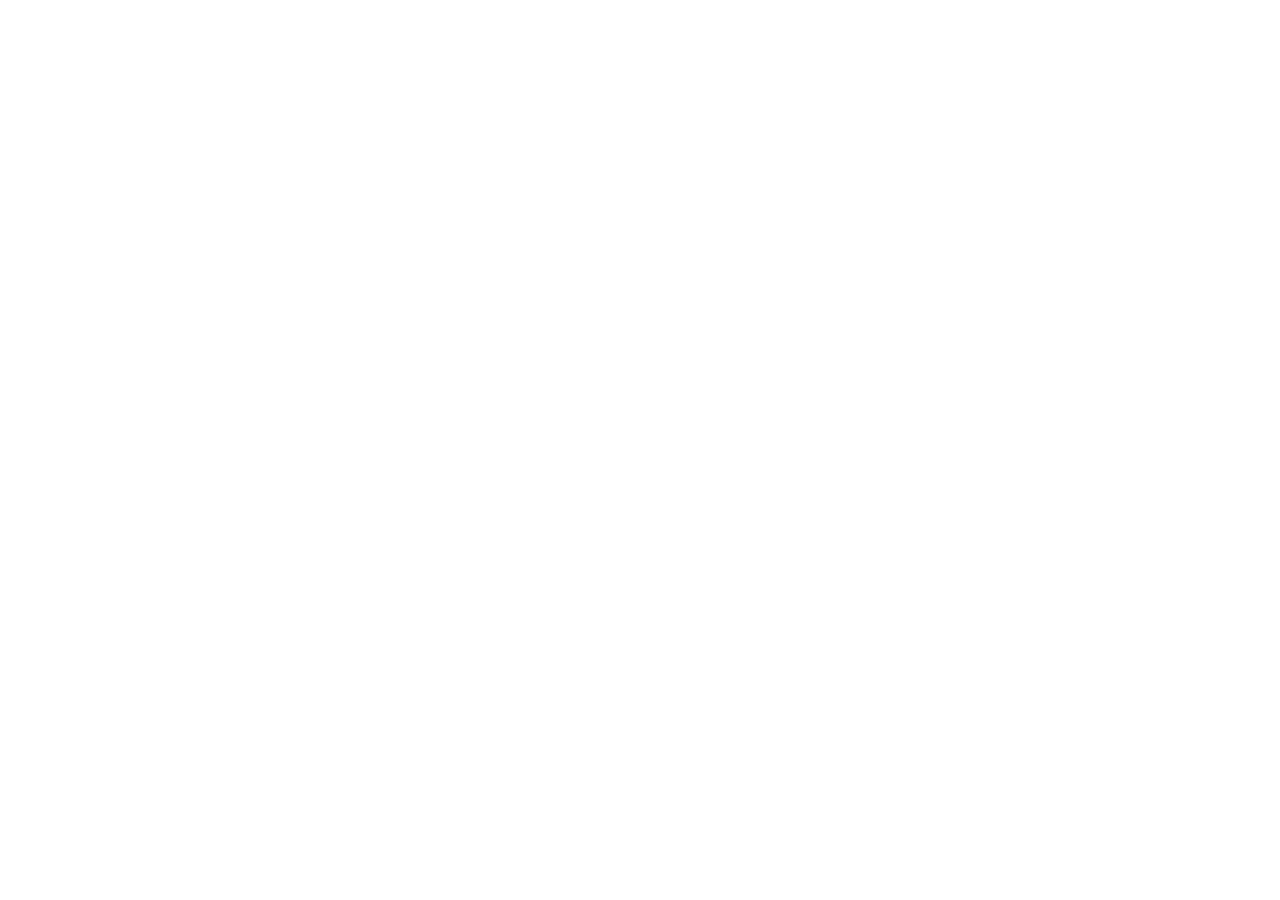
==== simulation/index.html @ 88269676 "https://virtual-labs.github.io/virtual-labs/exp-metapopulation-dynamics-au click on the link to test" ====
<!DOCTYPE html>
<html>
<head>
	<!-- Add CSS at the head of HTML file -->
    <link rel="stylesheet" href="./css/main.css">
</head>
<body>
		<!-- Your code goes here-->

	<!-- Add JS at the bottom of HTML file --> 
        <script src="./js/main.js"></script>
<script src="../assets/js/iframeResize.js"></script></body>
</html>
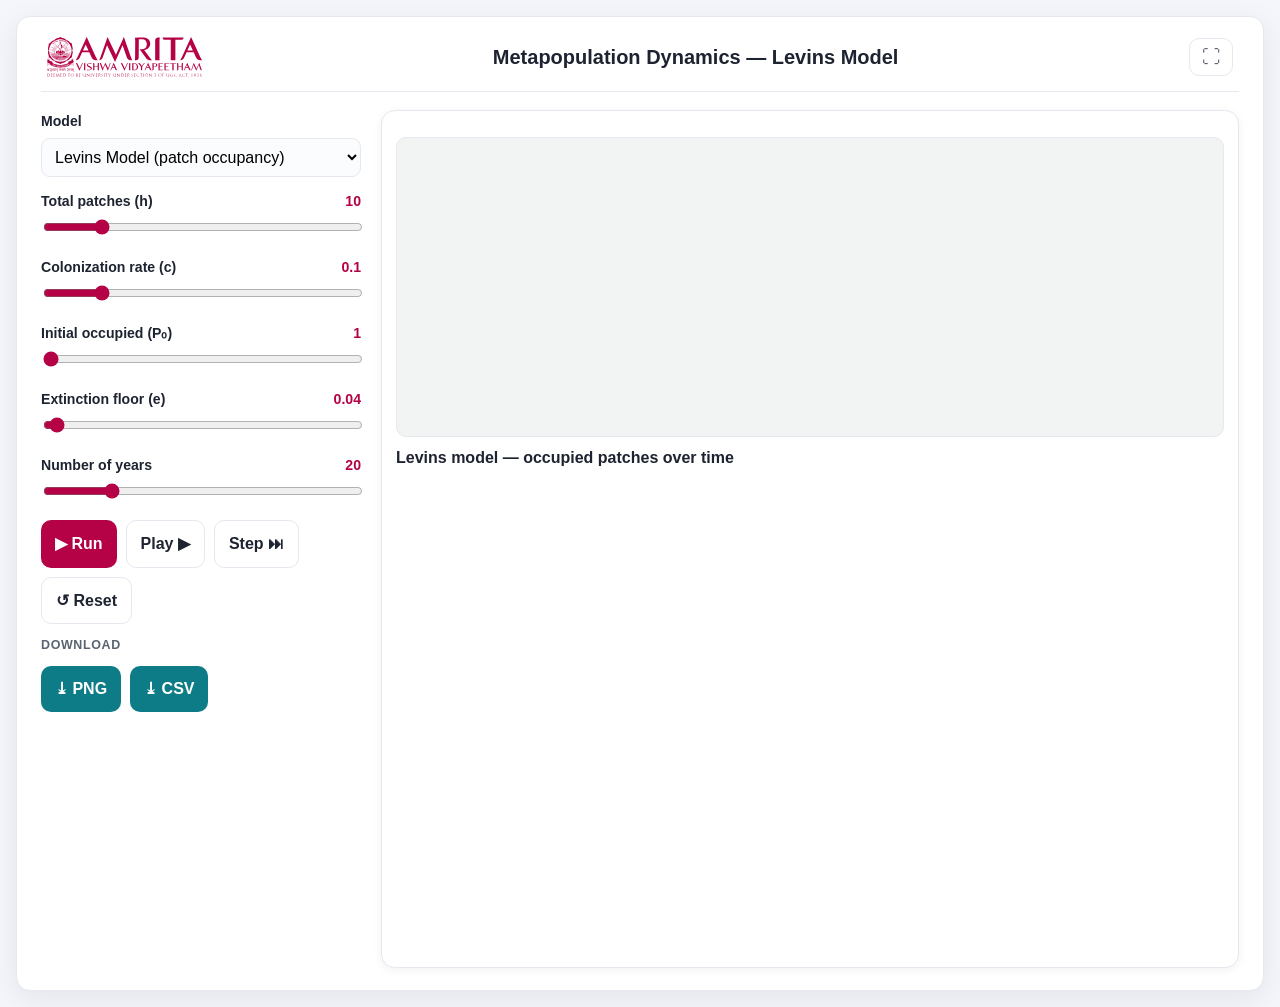
==== commit 401ccb8a: "https://virtual-labs.github.io/virtual-labs/exp-metapopulation-dynamics-au click on the link to test" ====
--- a/simulation/index.html
+++ b/simulation/index.html
@@ -1,13 +1,64 @@
 <!DOCTYPE html>
-<html>
+<html lang="en">
 <head>
-	<!-- Add CSS at the head of HTML file -->
-    <link rel="stylesheet" href="./css/main.css">
+<meta charset="UTF-8">
+<meta name="viewport" content="width=device-width, initial-scale=1.0, viewport-fit=cover">
+<title>Metapopulation Dynamics — Levins Model — Simulation</title>
+<link rel="stylesheet" href="./css/main.css">
 </head>
 <body>
-		<!-- Your code goes here-->
+<div class="card" id="simbox"><div class="simbar"><span class="simbar-logo" aria-hidden="true"><img src="images\logo.svg" alt="Amrita Vishwa Vidyapeetham"></span><h1 class="simbar-title">Metapopulation Dynamics — Levins Model</h1><button class="fs-btn" id="fsBtn" onclick="toggleFS()" title="Toggle full screen" aria-label="Toggle full screen">⛶</button></div>
+      <div class="sim">
+        <div class="controls">
+          <div class="field"><label>Model</label>
+            <select id="model" onchange="switchModel()">
+              <option value="0">Levins Model (patch occupancy)</option>
+              <option value="1">Metapopulation Stability (two patches)</option>
+            </select>
+          </div>
+          <div class="cset active" data-c="0">
+            <div class="field"><label>Total patches (h) <span class="val" id="v_h">10</span></label><input type="range" id="h" min="4" max="40" value="10" oninput="sync()"></div>
+            <div class="field"><label>Colonization rate (c) <span class="val" id="v_c">0.1</span></label><input type="range" id="c" min="0.02" max="0.5" step="0.01" value="0.1" oninput="sync()"></div>
+            <div class="field"><label>Initial occupied (P₀) <span class="val" id="v_ip">1</span></label><input type="range" id="ip" min="1" max="20" value="1" oninput="sync()"></div>
+            <div class="field"><label>Extinction floor (e) <span class="val" id="v_e">0.04</span></label><input type="range" id="e" min="0" max="2" step="0.02" value="0.04" oninput="sync()"></div>
+            <div class="field"><label>Number of years <span class="val" id="v_t">20</span></label><input type="range" id="t" min="5" max="80" value="20" oninput="sync()"></div>
+          </div>
+          <div class="cset" data-c="1">
+            <div class="field"><label>Initial population per patch (n) <span class="val" id="v_n">50</span></label><input type="range" id="n" min="5" max="200" value="50" oninput="sync()"></div>
+            <div class="field"><label>Dispersal fraction (d) <span class="val" id="v_disp">0.25</span></label><input type="range" id="disp" min="0" max="0.5" step="0.01" value="0.25" oninput="sync()"></div>
+            <div class="field"><label>Good-year rate (r_good) <span class="val" id="v_rg">1.25</span></label><input type="range" id="rgood" min="1" max="2" step="0.05" value="1.25" oninput="sync()"></div>
+            <div class="field"><label>Bad-year rate (r_bad) <span class="val" id="v_rb">0.75</span></label><input type="range" id="rbad" min="0.2" max="1" step="0.05" value="0.75" oninput="sync()"></div>
+            <div class="field"><label>Independent patch years <span class="val" id="v_idp">Yes</span></label><input type="range" id="idp" min="0" max="1" value="1" oninput="sync()"><div class="hint">1 = patches roll good/bad years independently (risk spreading).</div></div>
+            <div class="field"><label>Number of years <span class="val" id="v_runlen">30</span></label><input type="range" id="runlen" min="5" max="100" value="30" oninput="sync()"></div>
+          </div>
+          <div class="btnrow">
+            <button class="btn btn-primary" onclick="run()">▶ Run</button>
+            <button class="btn btn-ghost" onclick="play()" id="playBtn">Play ▶</button>
+            <button class="btn btn-ghost" onclick="step()">Step ⏭</button>
+            <button class="btn btn-ghost" onclick="resetSim()">↺ Reset</button>
+          </div>
+          <div class="dl-label">Download</div>
+<div class="btnrow">
+            <button class="btn btn-accent" onclick="downloadPNG()">⤓ PNG</button>
+            <button class="btn btn-accent" onclick="downloadCSV()">⤓ CSV</button>
+          </div>
+        </div>
 
-	<!-- Add JS at the bottom of HTML file --> 
-        <script src="./js/main.js"></script>
-<script src="../assets/js/iframeResize.js"></script></body>
+        <div class="plotwrap">
+          <canvas class="field" id="field" width="720" height="260"></canvas>
+<div class="counts" id="counts"></div>
+<div class="plot-title" id="plotTitle">Levins model — occupied patches over time</div>
+          <canvas class="chart" id="chart" width="720" height="400"></canvas>
+          <div class="legend" id="legend"></div>
+          
+          
+          <div class="readout" id="readout"></div>
+        </div>
+      </div>
+    </div>
+<div class="toast" id="toast"></div>
+<script src="./js/main.js"></script>
+<script src="../assets/js/iframeResize.js"></script>
+        
+        </body>
 </html>
--- a/simulation/css/main.css
+++ b/simulation/css/main.css
@@ -0,0 +1,63 @@
+:root{--amrita:#b50246;--amrita-dark:#7d0130;--ink:#1d2330;--muted:#5b6472;--line:#e5e8ee;--bg:#f4f6fb;--card:#fff;--accent:#0e7c86;--good:#1f9d55;--bad:#d64545;--radius:14px;--shadow:0 8px 30px rgba(20,25,40,.08);--shadow-sm:0 2px 10px rgba(20,25,40,.06)}
+*{box-sizing:border-box}
+html{scroll-behavior:smooth}
+body{margin:0;font-family:"Segoe UI",Roboto,-apple-system,Helvetica,Arial,sans-serif;background:var(--bg);color:var(--ink);line-height:1.6}
+a{color:var(--amrita)}
+h1,h2,h3{line-height:1.25}
+main{max-width:1180px;margin:0 auto;padding:22px 18px 60px}
+@keyframes fade{from{opacity:0;transform:translateY(6px)}to{opacity:1;transform:none}}
+.card{background:var(--card);border:1px solid var(--line);border-radius:var(--radius);box-shadow:var(--shadow);padding:22px 24px;margin-bottom:20px}
+.card h2{margin-top:0;font-size:1.4rem;display:flex;align-items:center;gap:10px}
+.sim{display:grid;grid-template-columns:320px 1fr;gap:20px;align-items:start}
+@media(max-width:860px){.sim{grid-template-columns:1fr}}
+.cset{display:none}
+.cset.active{display:block}
+.controls .field{margin-bottom:13px}
+.controls label{display:flex;justify-content:space-between;font-weight:600;font-size:.88rem;margin-bottom:5px}
+.controls label .val{color:var(--amrita);font-variant-numeric:tabular-nums}
+.controls input[type=range]{width:100%;accent-color:var(--amrita)}
+select{width:100%;padding:9px;border:1px solid var(--line);border-radius:9px;font:inherit;background:#fbfcfe}
+.hint{font-size:.76rem;color:var(--muted);margin-top:3px}
+.btnrow{display:flex;flex-wrap:wrap;gap:9px;margin-top:10px}
+.btn{border:0;font:inherit;font-weight:700;cursor:pointer;padding:10px 14px;border-radius:10px;transition:.15s;display:inline-flex;align-items:center;gap:6px}
+.btn:active{transform:translateY(1px)}
+.btn-primary{background:var(--amrita);color:#fff}
+.btn-primary:hover{background:var(--amrita-dark)}
+.btn-ghost{background:#fff;color:var(--ink);border:1px solid var(--line)}
+.btn-ghost:hover{border-color:var(--amrita);color:var(--amrita)}
+.btn-accent{background:var(--accent);color:#fff}
+.btn-accent:hover{filter:brightness(.92)}
+.plotwrap{background:#fff;border:1px solid var(--line);border-radius:var(--radius);box-shadow:var(--shadow-sm);padding:14px}
+.plot-title{font-weight:700;margin-bottom:6px}
+canvas.chart,canvas.field{width:100%;height:auto;display:block;touch-action:none;border-radius:10px}
+canvas.field{background:#f1f4f2;border:1px solid var(--line);margin-top:12px}
+.legend{display:flex;gap:16px;flex-wrap:wrap;font-size:.85rem;margin-top:8px}
+.legend span{display:inline-flex;align-items:center;gap:6px}
+.legend i{width:14px;height:14px;border-radius:3px}
+.counts{display:flex;gap:20px;flex-wrap:wrap;font-weight:700;margin-top:8px}
+.readout{font-size:.85rem;color:var(--muted);margin-top:8px}
+.readout b{color:var(--ink)}
+.toast{position:fixed;left:50%;bottom:28px;transform:translateX(-50%) translateY(20px);background:#12203a;color:#fff;padding:12px 20px;border-radius:10px;box-shadow:var(--shadow);opacity:0;pointer-events:none;transition:.3s;z-index:200}
+.toast.show{opacity:1;transform:translateX(-50%) translateY(0)}
+html,body{overflow-x:hidden;max-width:100vw}
+body{background:var(--bg);padding:16px}
+.card,.plotwrap,.sim,.controls{min-width:0}
+.sim>*{min-width:0}
+.plot-title,.simbar-title{overflow-wrap:anywhere}
+canvas{max-width:100%}
+.simbar{display:flex;align-items:center;gap:14px;padding:2px 6px 14px;border-bottom:1px solid var(--line);margin:-4px 0 18px}
+.simbar-logo img{height:40px;width:auto;display:block}
+.simbar-title{flex:1;min-width:0;text-align:center;margin:0;font-size:1.25rem;font-weight:800;color:var(--ink);line-height:1.2}
+.fs-btn{display:none;flex:0 0 auto;border:1px solid var(--line);background:#fff;color:var(--muted);cursor:pointer;font-size:1.15rem;line-height:1;padding:9px 12px;border-radius:10px;transition:.15s}
+.fs-btn:hover{border-color:var(--amrita);color:var(--amrita)}
+@media(min-width:1024px){.fs-btn{display:inline-flex}}
+#simbox{max-width:1320px;margin:0 auto}
+#simbox:fullscreen{max-width:none;width:100vw;height:100vh;overflow:auto;border-radius:0;padding:22px 28px;background:#fff}
+#simbox:-webkit-full-screen{max-width:none;width:100vw;height:100vh;overflow:auto;border-radius:0;padding:22px 28px;background:#fff}
+@media(max-width:640px){body{padding:10px}
+.card{padding:16px 15px}}
+@media(max-width:430px){.simbar-title{font-size:1rem}
+.simbar-logo img{height:30px}
+.simbar{gap:9px}}
+@media(max-width:340px){.simbar-title{font-size:.9rem}}
+.dl-label{font-weight:700;font-size:.78rem;color:var(--muted);text-transform:uppercase;letter-spacing:.05em;margin:12px 0 2px}
